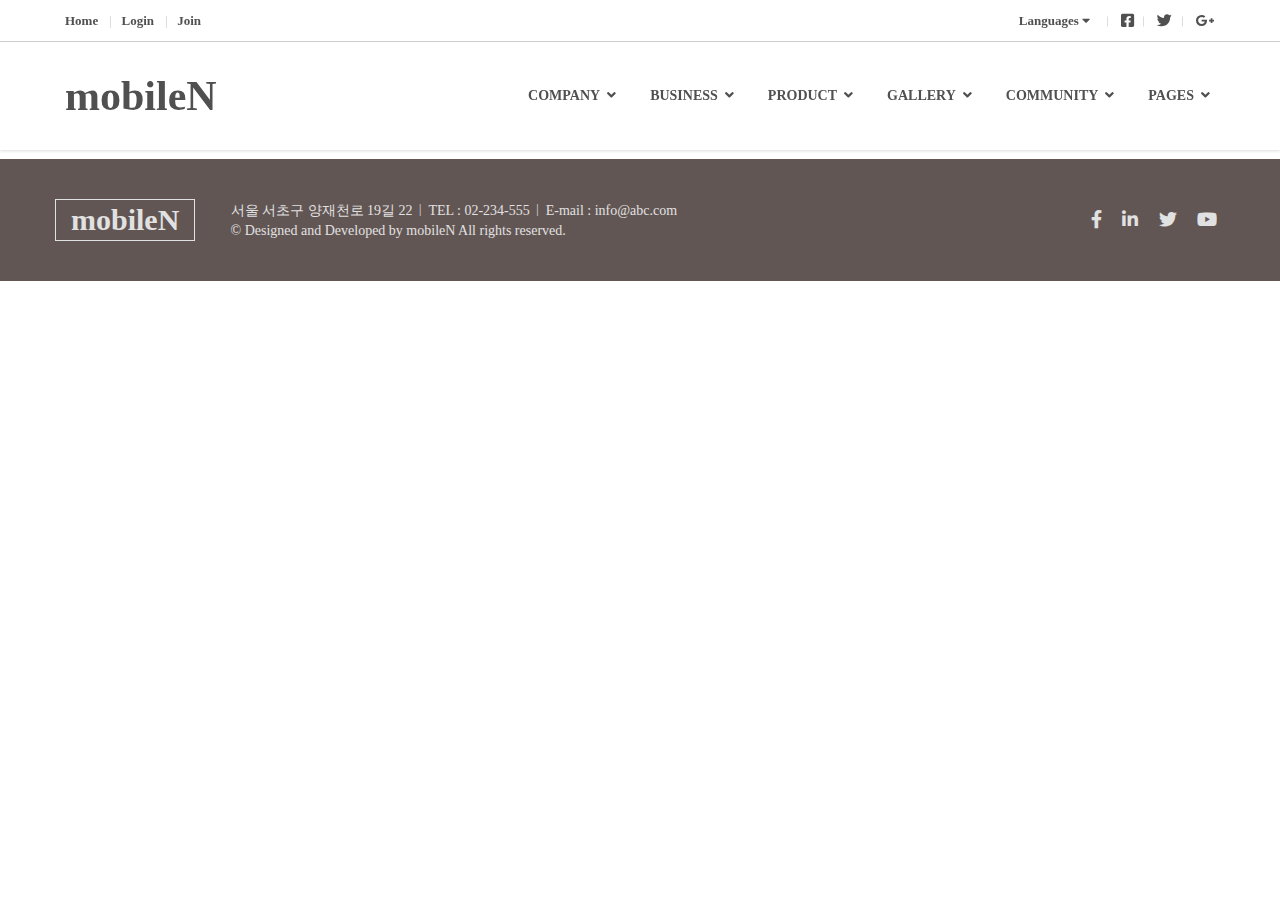
==== join.html @ ca0ceee4 "login page 추가" ====
<!DOCTYPE html>
<html lang="ko">
<head>
    <meta charset="UTF-8">
    <meta name="viewport" content="width=device-width, initial-scale=1.0">
    <title>portfolio</title>
    <link rel="stylesheet" href="css/join.css">
    <link rel="stylesheet" href="https://use.fontawesome.com/releases/v5.7.0/css/all.css">
    <!-- <script src="js/prefixfree.min.js"></script> -->
    <!--[if lt IE 9]>
    <script src="js/html5shiv.js"></script>
    <![endif] -->

</head>
<body>
    <div class="skip">
        <a href="#">본문바로가기</a>
    </div>

    <header id="header">
        <div class="topmenu">
            <div class="topmenu_box row">
                <div class="login">
                    <a href="index.html">Home</a>
                    <a href="login.html">Login</a>
                    <a href="join.html">Join</a>
                </div> 
                <div class="lang">
                    <ul class="depth_1">
                       <li>
                           <a href="#">Languages
                               <span class="blind">언어변경열기</span>
                               <span class="open"><i class="fas fa-caret-down"></i></span>
                           </a>
                           <ul class="depth_2">
                               <li><a href="#">한국어</a></li>
                               <li><a href="#">English</a></li>
                               <li><a href="#">中國語</a></li>
                               <li><a href="#">日本語</a></li>
                           </ul>
                       </li>
                    </ul>
                </div>  
                <div class="sns">
                    <a href="#">
                        <i class="fab fa-facebook-square"></i>
                        <span class="blind">페이스북</span>
                    </a>
                    <a href="#">
                        <i class="fab fa-twitter"></i>
                        <span class="blind">트위터</span>
                    </a>
                    <a href="#">
                        <i class="fab fa-google-plus-g"></i>
                        <span class="blind">구글플러스</span>
                    </a>  
                </div>
            </div>
        </div>
        <div class="h1Nav row">
            <h1>
                <a href="index.html">mobileN</a>
            </h1>
            <div class="nav">
                <ul class="depth1">
                    <li>
                        <a href="#">COMPANY</a>
                        <ul class="depth2">
                            <li><a href="#">회사소개</a></li>
                            <li><a href="#">회사연혁</a></li>
                            <li><a href="#">오시는길</a></li>
                        </ul>
                    </li>
                    <li>
                        <a href="#">BUSINESS</a>
                        <ul class="depth2">
                            <li><a href="#">사업안내</a></li>
                            <li><a href="#">사업분야</a></li>
                            <li><a href="#">서비스안내</a></li>
                        </ul>
                    </li>
                    <li>
                        <a href="#">PRODUCT</a>
                        <ul class="depth2">
                            <li><a href="#">제품소개-1</a></li>
                            <li><a href="#">제품소개-2</a></li>
                            <li><a href="#">제품소개-3</a></li>
                        </ul>
                    </li>
                    <li>
                        <a href="#">GALLERY</a>
                        <ul class="depth2">
                            <li><a href="#">갤러리-1</a></li>
                            <li><a href="#">갤러리-2</a></li>
                            <li><a href="#">갤러리-3</a></li>
                        </ul>
                    </li>
                    <li>
                        <a href="#">COMMUNITY</a>
                        <ul class="depth2">
                            <li><a href="#">공지사항</a></li>
                            <li><a href="#">묻고답하기</a></li>
                            <li><a href="#">견적의뢰</a></li>
                            <li><a href="#">자주묻는질문</a></li>
                        </ul>
                    </li>
                    <li>
                        <a href="#">PAGES</a>
                        <ul class="depth2">
                            <li><a href="#">pages-1</a></li>
                            <li><a href="#">pages-2</a></li>
                            <li><a href="#">pages-3</a></li>
                            <li><a href="#">pages-4</a></li>
                        </ul>
                    </li>
                </ul>
                <div class="deco_box"></div>
            </div>
        </div>

    </header>

    <section id="join_page">

    </section>

    <footer id="footer">
        <div class="footer_menu row">
            <div class="logo">
                <a href="#">
                    <h2>mobileN</h2>
                </a>
            </div>
            <div class="com_info">
                <div class="info">
                    <span>서울 서초구 양재천로 19길 22</span>
                    <span>TEL : <a href="tel:02-23-555">02-234-555</a></span>
                    <span>E-mail : <a href="mailti:info@abc.com">info@abc.com</a></span>
                </div>
                <div class="copyright">
                    &copy; Designed and Developed by mobileN All rights reserved.
                </div>
            </div>
            <div class="sns">
                <a href="#">
                    <i class="fab fa-facebook-f"></i>
                    <span class="blind">facebook</span>
                </a>
                <a href="#">
                    <i class="fab fa-linkedin-in"></i>
                    <span class="blind">linkedin</span>
                </a>
                <a href="#">
                    <i class="fab fa-twitter"></i>
                    <span class="blind">twitter</span>
                </a>
                <a href="#">
                    <i class="fab fa-youtube"></i>
                    <span class="blind">youtube</span>
                </a>
            </div>
        </div>
    </footer>


</body>
</html>
---- css/join.css ----
@charset "utf-8";
@import "reset.css";
@import "common.css";

#join_page { 
    padding-top: 159px;
}
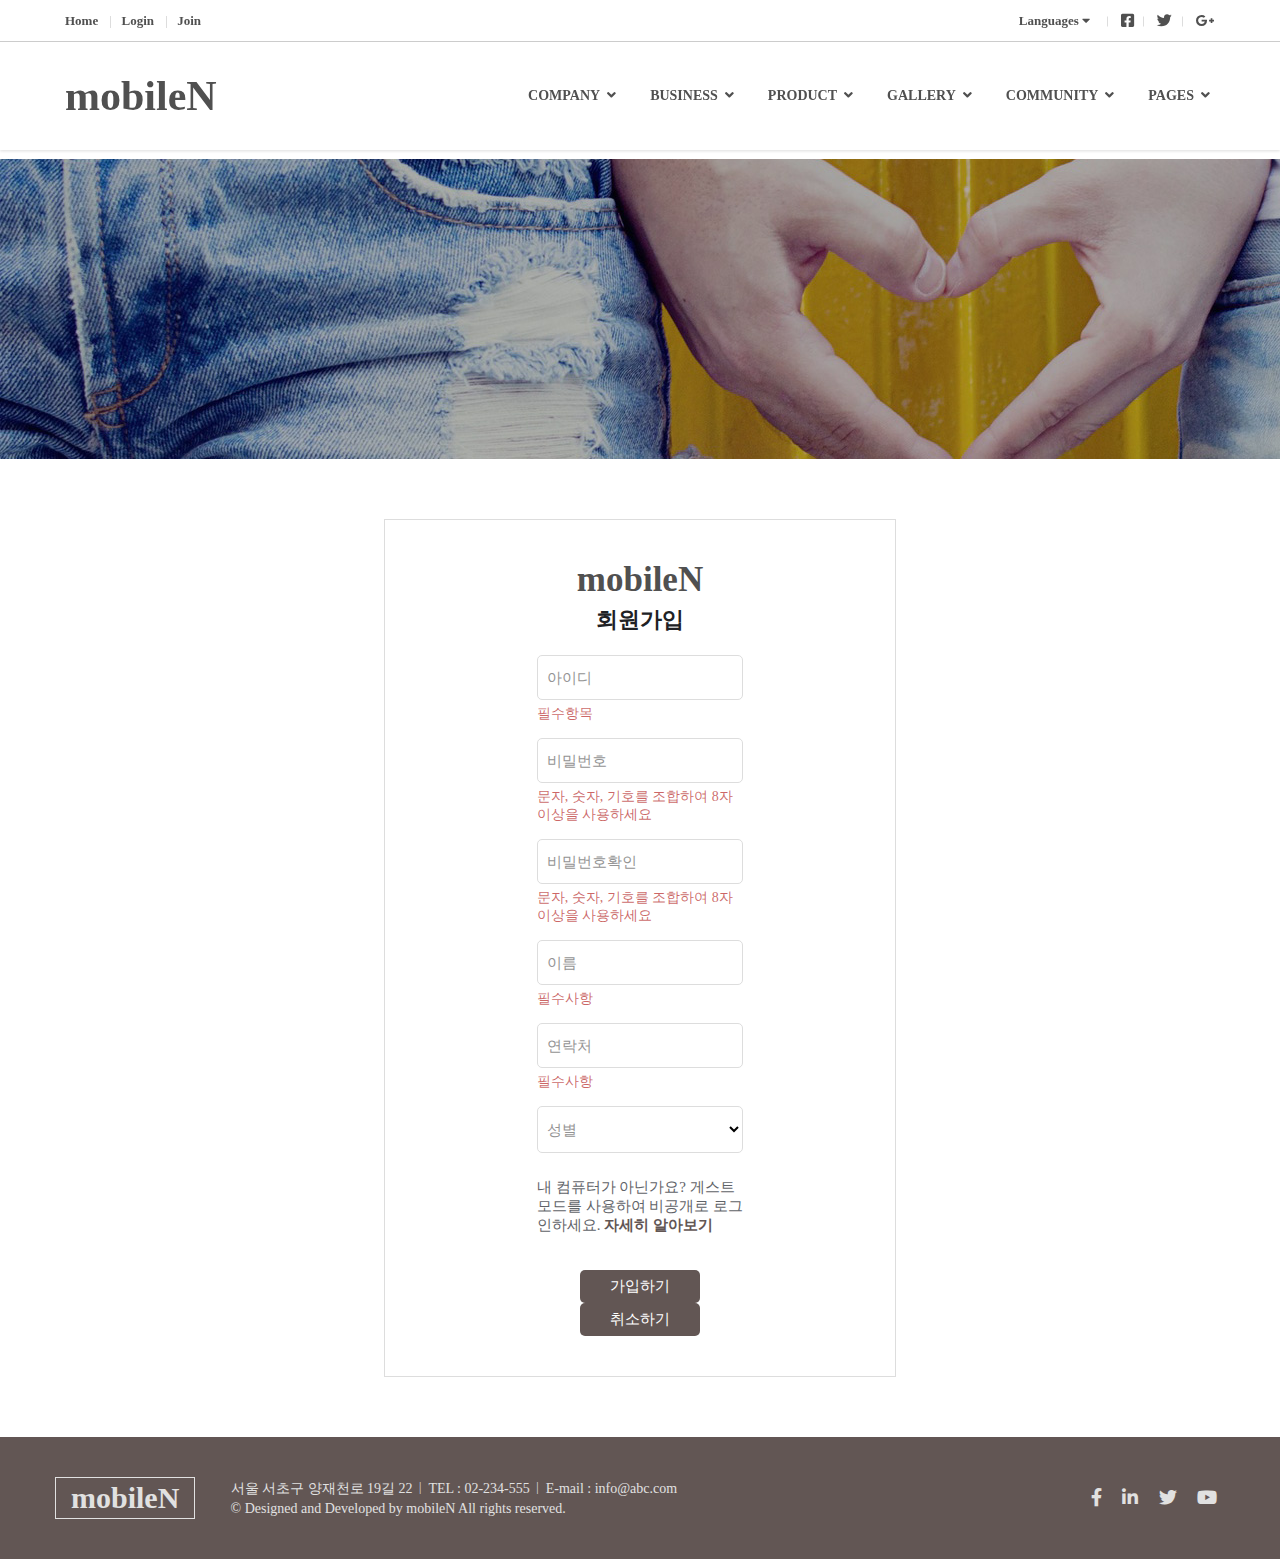
==== commit 4ef30554: "join 추가ㅏ" ====
--- a/join.html
+++ b/join.html
@@ -3,7 +3,7 @@
 <head>
     <meta charset="UTF-8">
     <meta name="viewport" content="width=device-width, initial-scale=1.0">
-    <title>portfolio</title>
+    <title>join</title>
     <link rel="stylesheet" href="css/join.css">
     <link rel="stylesheet" href="https://use.fontawesome.com/releases/v5.7.0/css/all.css">
     <!-- <script src="js/prefixfree.min.js"></script> -->
@@ -121,6 +121,57 @@
     </header>
 
     <section id="join_page">
+        <div class="background"></div>
+        <div class="join_box row">
+            <div class="join_content">
+                <h1>mobileN</h1>
+                <h2>회원가입</h2>
+                <form action="#" method="post" class="join_form" >
+                    <fieldset>
+                        <legend>로그인</legend>
+                        <div class="id_box">
+                            <input type="text" placeholder="">
+                            <span class="placeholder">아이디</span>  
+                        </div>
+                        <p>필수항목</p>
+                        <div class="pw_box mtop15">
+                            <input type="password" placeholder="">
+                            <span class="placeholder">비밀번호</span>   
+                        </div>
+                        <p>문자, 숫자, 기호를 조합하여 8자 이상을 사용하세요</p>
+                        <div class="pwre_box mtop15">
+                            <input type="password" placeholder="">
+                            <span class="placeholder">비밀번호확인</span>   
+                        </div>
+                        <p>문자, 숫자, 기호를 조합하여 8자 이상을 사용하세요</p>
+                        <div class="name_box mtop15">
+                            <input type="text" placeholder="">
+                            <span class="placeholder">이름</span>   
+                        </div>
+                        <p>필수사항</p>
+                        <div class="phone_box mtop15">
+                            <input type="text" placeholder="">
+                            <span class="placeholder">연락처</span>   
+                        </div>
+                        <p>필수사항</p>
+                        <div class="gender_box mtop15">
+                            <select name="" id="">
+                                <option value="1"></option>
+                                <option value="2">남자</option>
+                                <option value="3">여자</option>
+                            </select>
+                            <span class="placeholder">성별</span>   
+                        </div>
+
+                        <span class="guest">내 컴퓨터가 아닌가요? 게스트 모드를 사용하여 비공개로 로그인하세요. <a href="#">자세히 알아보기</a></span>
+                        <div class="btn">
+                            <button type="submit">가입하기</button>
+                            <button type="submit">취소하기</button>
+                        </div>  
+                    </fieldset>
+                </form>
+            </div>
+        </div>
 
     </section>
 
--- a/css/join.css
+++ b/css/join.css
@@ -4,4 +4,126 @@
 
 #join_page { 
     padding-top: 159px;
+}
+.background { 
+    background-image: url(../images/member-bg.jpg);
+    background-repeat: no-repeat;
+    background-size:auto;
+    width:100%;
+    height:300px;
+    background-position:0 -50px;
+    overflow: hidden;
+}
+.join_box { 
+    margin:60px auto;
+    padding:40px 40px;
+    width:40%;
+    border:1px solid #ddd; 
+}
+.join_box .join_content { 
+    width:48%;
+    margin: 0 auto;
+    text-align: center;
+}
+.join_box h1 { 
+    font-size:35px;
+    color:#505050;
+}
+.join_box h2 { 
+    font-size:22px;
+    color:#202124;
+    margin:5px 0 20px 0;
+}
+.mtop15 { 
+    margin-top:15px;
+}
+.join_form input { 
+    padding:13px 15px;
+    border:1px solid #ddd;
+    border-radius:5px;
+    width:100%;
+    font-size: 15px;
+    outline-color: #625654; ;
+    background:rgba(255, 255, 255, 0.1);
+}
+.join_form select { 
+    padding:13px 15px;
+    border:1px solid #ddd;
+    border-radius:5px;
+    width:100%;
+    font-size: 15px;
+    outline-color: #625654; ;
+    background:rgba(255, 255, 255, 0.1);
+}
+.join_form .id_box,
+.join_form .pw_box,
+.join_form .pwre_box,
+.join_form .name_box,
+.join_form .phone_box,
+.join_form .gender_box { 
+    position: relative;
+}
+.join_form .placeholder { 
+    font-size: 15px;
+    color:#888;
+    position: absolute;
+    top:50%; left:5%;
+    transform:translateY(-50%);
+    transition:all 0.5s;
+    z-index: -1;
+}
+.join_form input:focus + .placeholder {
+    font-size:11px;
+    color: #625654;
+    background:#fff;
+    top:0; left:5%;
+    z-index: 0;
+}
+.join_form .gender_box { 
+    position: relative;
+}
+.join_form .placeholder { 
+    font-size: 15px;
+    color:#888;
+    position: absolute;
+    top:50%; left:5%;
+    transform:translateY(-50%);
+    transition:all 0.5s;
+    z-index: -1;
+}
+.join_form select:focus + .placeholder {
+    font-size:11px;
+    color: #625654;
+    background:#fff;
+    top:0; left:5%;
+    z-index: 0;
+}
+.join_form p { 
+    font-size: 14px;
+    color: rgb(170, 0, 0, 0.6);
+    text-align: left;
+    margin-top: 5px;
+}
+.join_form span { 
+    font-size: 15px;
+    color:#5f6368;
+    text-align: left;
+    display: inline-block;
+}
+.join_form .guest { 
+    margin-top:25px ;
+    margin-bottom:35px;
+}
+.join_form span > a { 
+    color: #625654;
+    font-weight: bold;
+}
+
+.join_form .btn button { 
+    font-size: 15px;
+    color: #fff;
+    padding: 7px 30px;
+    background:#625654 ;
+    border-radius:5px;
+    margin:0 7px;
 }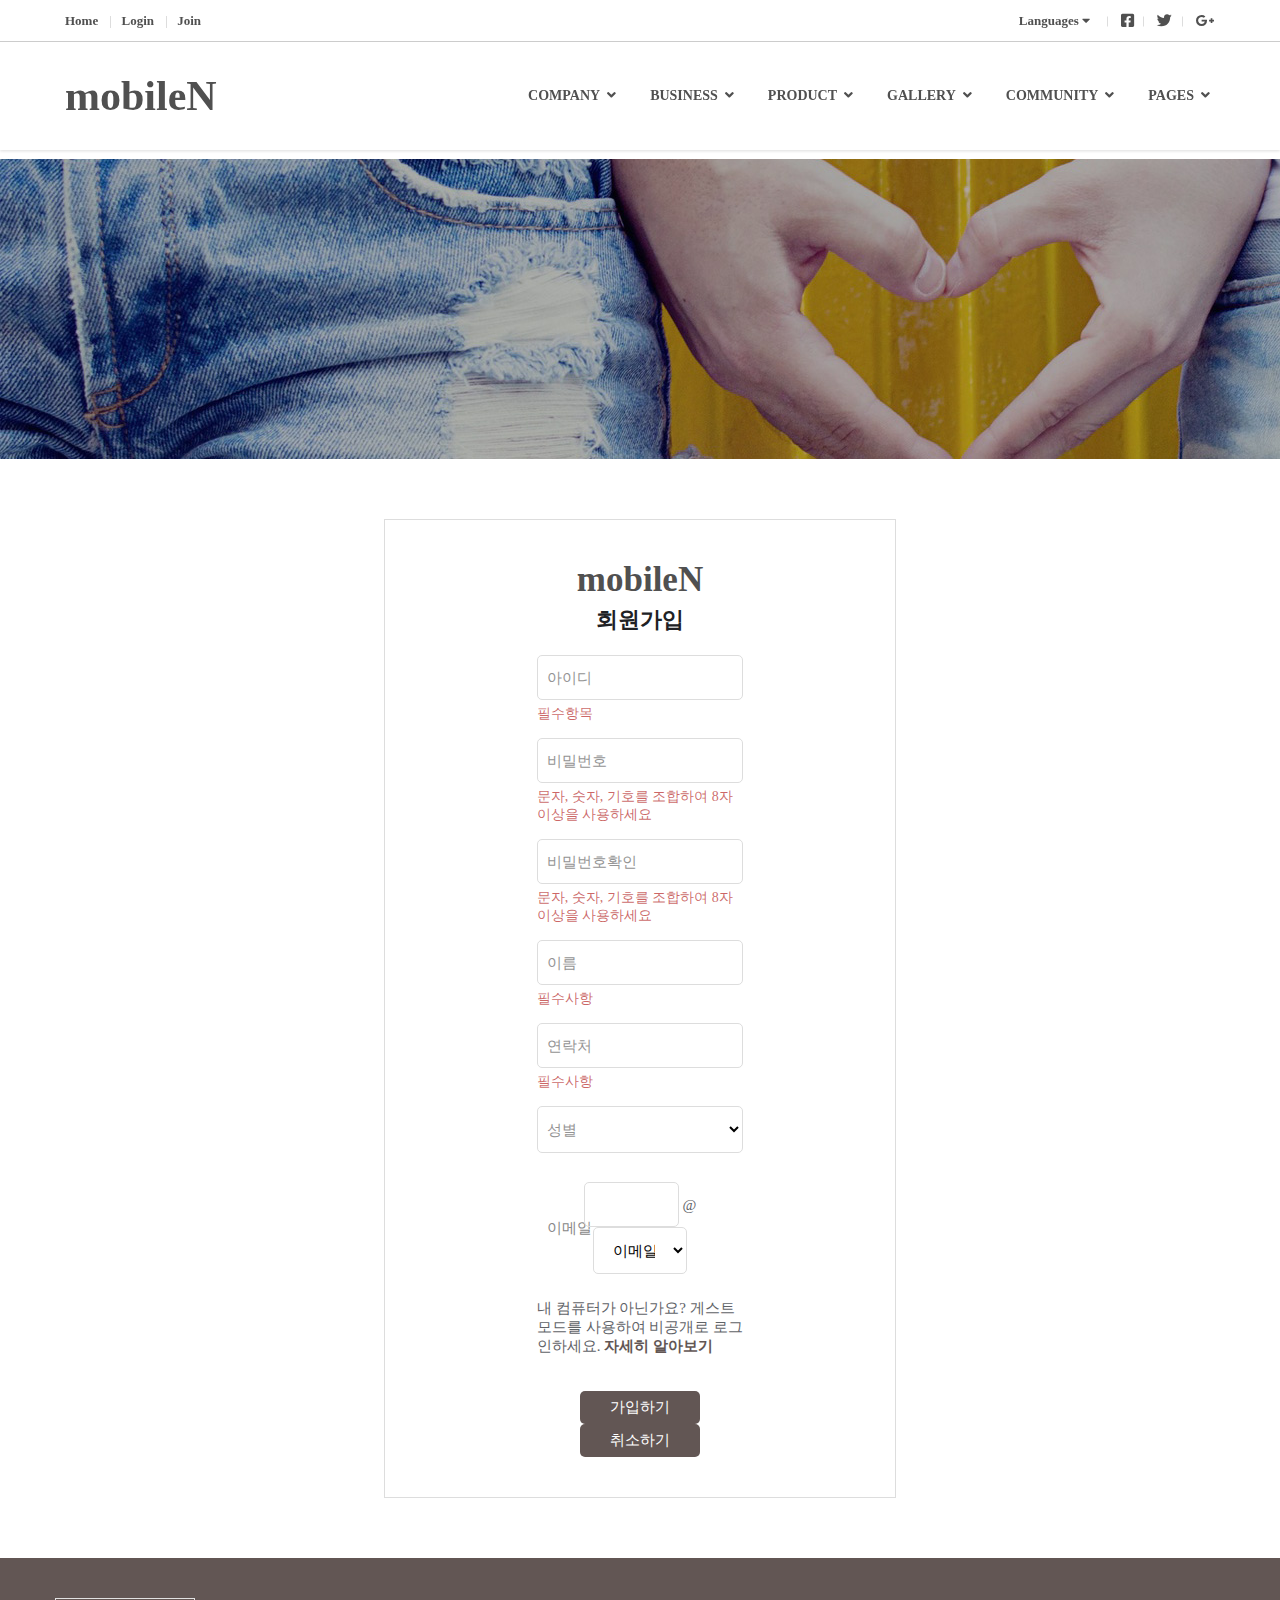
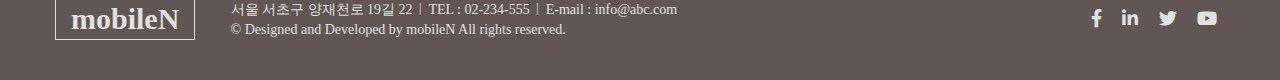
==== commit 5f3aeabc: "join 수정" ====
--- a/join.html
+++ b/join.html
@@ -162,6 +162,17 @@
                             </select>
                             <span class="placeholder">성별</span>   
                         </div>
+                        <div class="email_box mtop29">
+                            <input type="text" placeholder="" class="email">
+                            <span class="placeholder">이메일</span>   
+                            <span>@</span>
+                            <select class="email">
+                                <option value="1">이메일선택</option>
+                                <option value="2">google</option>
+                                <option value="3">naver</option>
+                                <option value="4">daum</option>
+                            </select>
+                        </div>
 
                         <span class="guest">내 컴퓨터가 아닌가요? 게스트 모드를 사용하여 비공개로 로그인하세요. <a href="#">자세히 알아보기</a></span>
                         <div class="btn">
--- a/css/join.css
+++ b/css/join.css
@@ -37,11 +37,23 @@
 .mtop15 { 
     margin-top:15px;
 }
+.mtop29 { 
+    margin-top:29px;
+}
 .join_form input { 
     padding:13px 15px;
     border:1px solid #ddd;
     border-radius:5px;
     width:100%;
+    font-size: 15px;
+    outline-color: #625654; ;
+    background:rgba(255, 255, 255, 0.1);
+}
+.join_form .email { 
+    padding:13px 15px;
+    border:1px solid #ddd;
+    border-radius:5px;
+    width:46%;
     font-size: 15px;
     outline-color: #625654; ;
     background:rgba(255, 255, 255, 0.1);
@@ -60,7 +72,8 @@
 .join_form .pwre_box,
 .join_form .name_box,
 .join_form .phone_box,
-.join_form .gender_box { 
+.join_form .gender_box,
+.join_form .email_box { 
     position: relative;
 }
 .join_form .placeholder { 
@@ -126,4 +139,7 @@
     background:#625654 ;
     border-radius:5px;
     margin:0 7px;
+}
+.join_form .btn button:hover { 
+    background:#968783 ;
 }